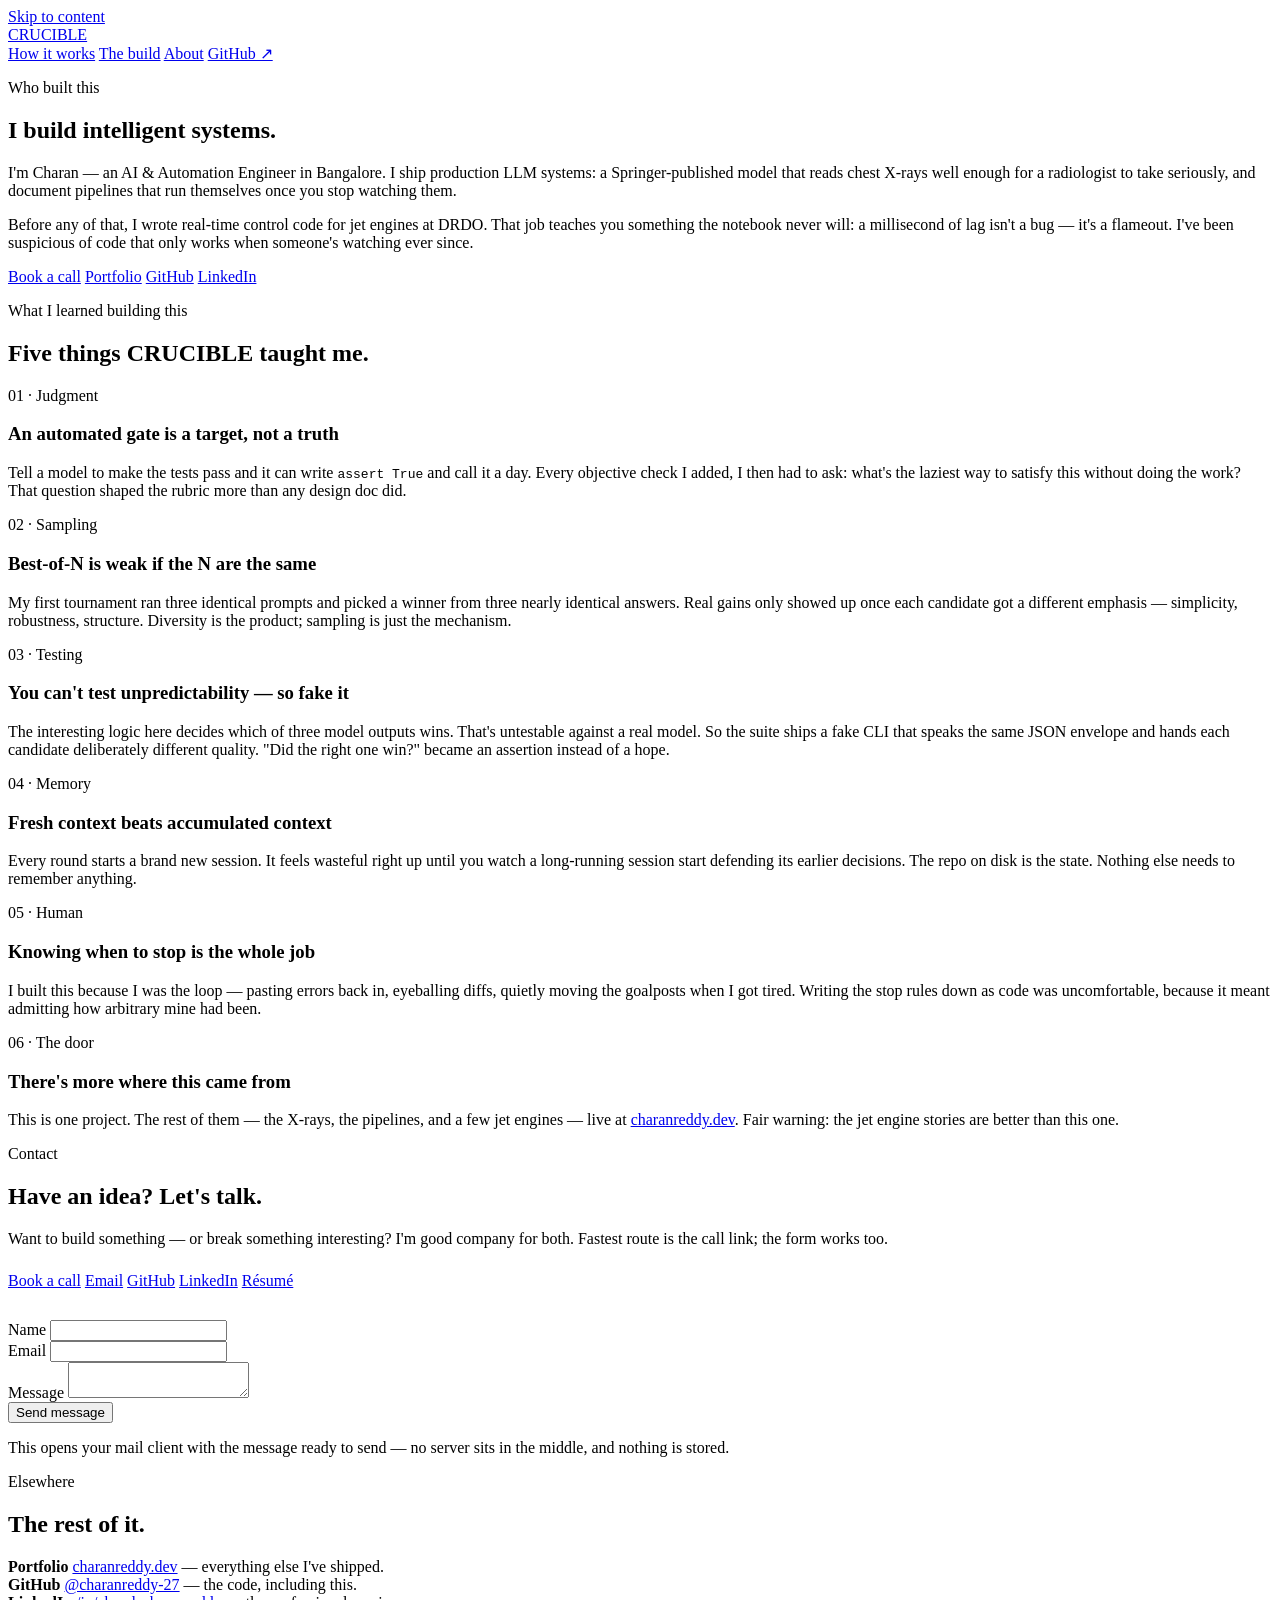
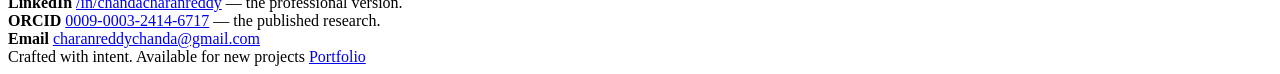
==== site/about.html @ 7d4de860 "Make the project portfolio-grade: tests, CI, docs and a site Takes CRUCIBLE from "works on my machin" ====
<!doctype html>
<html lang="en">
<head>
<meta charset="utf-8">
<meta name="viewport" content="width=device-width, initial-scale=1">
<title>About — Charan Reddy Chanda</title>
<meta name="description" content="Charan Reddy Chanda — AI &amp; Automation Engineer in Bangalore. I build intelligent systems: production LLM pipelines, a Springer-published chest X-ray model, and before that, control code for jet engines.">
<link rel="canonical" href="https://crucible.charanreddy.dev/about">
<meta property="og:type" content="profile">
<meta property="og:site_name" content="Charan Reddy Chanda">
<meta property="og:title" content="About — Charan Reddy Chanda">
<meta property="og:description" content="AI &amp; Automation Engineer in Bangalore. I build intelligent systems.">
<meta property="og:url" content="https://crucible.charanreddy.dev/about">
<meta property="og:image" content="https://crucible.charanreddy.dev/og.png">
<meta property="og:image:width" content="1200">
<meta property="og:image:height" content="630">
<meta name="twitter:card" content="summary_large_image">
<meta name="twitter:title" content="About — Charan Reddy Chanda">
<meta name="twitter:description" content="AI &amp; Automation Engineer in Bangalore. I build intelligent systems.">
<meta name="twitter:image" content="https://crucible.charanreddy.dev/og.png">
<meta name="author" content="Chanda Charan Reddy">
<meta name="theme-color" content="#0a0a0b">
<link rel="icon" href="/favicon.svg" type="image/svg+xml">
<link rel="stylesheet" href="/styles.css">
</head>
<body>
<a class="skip" href="#main">Skip to content</a>

<header class="nav">
  <div class="wrap nav-inner">
    <a class="brand" href="/"><span class="dot" aria-hidden="true"></span>CRUCIBLE</a>
    <nav class="nav-links" aria-label="Primary">
      <a href="/#how">How it works</a>
      <a href="/project">The build</a>
      <a href="/about" aria-current="page">About</a>
      <a href="https://github.com/charanreddy-27/CRUCIBLE">GitHub&nbsp;↗</a>
    </nav>
  </div>
</header>

<main id="main">

<section class="hero wrap">
  <p class="eyebrow">Who built this</p>
  <h1>I build intelligent systems.</h1>
  <p class="lead">
    I'm Charan — an AI &amp; Automation Engineer in Bangalore. I ship production
    LLM systems: a Springer-published model that reads chest X-rays well enough
    for a radiologist to take seriously, and document pipelines that run
    themselves once you stop watching them.
  </p>
  <p class="lead">
    Before any of that, I wrote real-time control code for jet engines at DRDO.
    That job teaches you something the notebook never will: a millisecond of lag
    isn't a bug — it's a flameout. I've been suspicious of code that only works
    when someone's watching ever since.
  </p>
  <div class="cta-row">
    <a class="btn btn-primary" href="https://cal.com/charanreddy-27/30min">Book a call</a>
    <a class="btn" href="https://www.charanreddy.dev">Portfolio</a>
    <a class="btn" href="https://github.com/charanreddy-27">GitHub</a>
    <a class="btn" href="https://www.linkedin.com/in/chandacharanreddy/">LinkedIn</a>
  </div>
</section>

<section class="wrap">
  <p class="eyebrow">What I learned building this</p>
  <h2>Five things CRUCIBLE taught me.</h2>

  <div class="grid grid-2">
    <div class="card">
      <span class="k">01 · Judgment</span>
      <h3>An automated gate is a target, not a truth</h3>
      <p>
        Tell a model to make the tests pass and it can write <code>assert True</code>
        and call it a day. Every objective check I added, I then had to ask: what's
        the laziest way to satisfy this without doing the work? That question shaped
        the rubric more than any design doc did.
      </p>
    </div>
    <div class="card">
      <span class="k">02 · Sampling</span>
      <h3>Best-of-N is weak if the N are the same</h3>
      <p>
        My first tournament ran three identical prompts and picked a winner from
        three nearly identical answers. Real gains only showed up once each
        candidate got a different emphasis — simplicity, robustness, structure.
        Diversity is the product; sampling is just the mechanism.
      </p>
    </div>
    <div class="card">
      <span class="k">03 · Testing</span>
      <h3>You can't test unpredictability — so fake it</h3>
      <p>
        The interesting logic here decides which of three model outputs wins. That's
        untestable against a real model. So the suite ships a fake CLI that speaks
        the same JSON envelope and hands each candidate deliberately different
        quality. "Did the right one win?" became an assertion instead of a hope.
      </p>
    </div>
    <div class="card">
      <span class="k">04 · Memory</span>
      <h3>Fresh context beats accumulated context</h3>
      <p>
        Every round starts a brand new session. It feels wasteful right up until you
        watch a long-running session start defending its earlier decisions. The repo
        on disk is the state. Nothing else needs to remember anything.
      </p>
    </div>
    <div class="card">
      <span class="k">05 · Human</span>
      <h3>Knowing when to stop is the whole job</h3>
      <p>
        I built this because I was the loop — pasting errors back in, eyeballing
        diffs, quietly moving the goalposts when I got tired. Writing the stop rules
        down as code was uncomfortable, because it meant admitting how arbitrary
        mine had been.
      </p>
    </div>
    <div class="card">
      <span class="k">06 · The door</span>
      <h3>There's more where this came from</h3>
      <p>
        This is one project. The rest of them — the X-rays, the pipelines, and a
        few jet engines — live at
        <a href="https://www.charanreddy.dev">charanreddy.dev</a>. Fair warning:
        the jet engine stories are better than this one.
      </p>
    </div>
  </div>
</section>

<section class="wrap">
  <div class="contact">
    <p class="eyebrow">Contact</p>
    <h2>Have an idea? Let's talk.</h2>
    <p class="muted" style="margin-bottom:24px">
      Want to build something — or break something interesting? I'm good company
      for both. Fastest route is the call link; the form works too.
    </p>

    <div class="cta-row" style="margin-top:0;margin-bottom:30px">
      <a class="btn btn-primary" href="https://cal.com/charanreddy-27/30min">Book a call</a>
      <a class="btn" href="mailto:charanreddychanda@gmail.com">Email</a>
      <a class="btn" href="https://github.com/charanreddy-27">GitHub</a>
      <a class="btn" href="https://www.linkedin.com/in/chandacharanreddy/">LinkedIn</a>
      <a class="btn" href="https://www.charanreddy.dev">Résumé</a>
    </div>

    <form id="contact-form">
      <div class="field">
        <label for="cf-name">Name</label>
        <input id="cf-name" name="name" type="text" required autocomplete="name">
      </div>
      <div class="field">
        <label for="cf-email">Email</label>
        <input id="cf-email" name="email" type="email" required autocomplete="email">
      </div>
      <div class="field">
        <label for="cf-msg">Message</label>
        <textarea id="cf-msg" name="message" required></textarea>
      </div>
      <button class="btn btn-primary" type="submit">Send message</button>
      <p class="form-note">
        This opens your mail client with the message ready to send — no server
        sits in the middle, and nothing is stored.
      </p>
    </form>
  </div>
</section>

<section class="wrap">
  <p class="eyebrow">Elsewhere</p>
  <h2>The rest of it.</h2>
  <div class="stack-item">
    <strong>Portfolio</strong>
    <span><a href="https://www.charanreddy.dev">charanreddy.dev</a> — everything else I've shipped.</span>
  </div>
  <div class="stack-item">
    <strong>GitHub</strong>
    <span><a href="https://github.com/charanreddy-27">@charanreddy-27</a> — the code, including this.</span>
  </div>
  <div class="stack-item">
    <strong>LinkedIn</strong>
    <span><a href="https://www.linkedin.com/in/chandacharanreddy/">/in/chandacharanreddy</a> — the professional version.</span>
  </div>
  <div class="stack-item">
    <strong>ORCID</strong>
    <span><a href="https://orcid.org/0009-0003-2414-6717">0009-0003-2414-6717</a> — the published research.</span>
  </div>
  <div class="stack-item">
    <strong>Email</strong>
    <span><a href="mailto:charanreddychanda@gmail.com">charanreddychanda@gmail.com</a></span>
  </div>
</section>

</main>

<footer>
  <div class="wrap foot-row">
    <span>Crafted with intent.</span>
    <span class="sep"></span>
    <span class="avail">Available for new projects</span>
    <a href="https://www.charanreddy.dev">Portfolio</a>
  </div>
</footer>

<script>
  // No backend on a static host, so compose a mail draft rather than pretend
  // to POST somewhere. Honest beats slick.
  document.getElementById('contact-form').addEventListener('submit', function (e) {
    e.preventDefault();
    var name = document.getElementById('cf-name').value.trim();
    var email = document.getElementById('cf-email').value.trim();
    var msg = document.getElementById('cf-msg').value.trim();
    var subject = 'Hello from ' + (name || 'the CRUCIBLE site');
    var body = msg + '\n\n— ' + name + ' (' + email + ')';
    window.location.href =
      'mailto:charanreddychanda@gmail.com?subject=' + encodeURIComponent(subject) +
      '&body=' + encodeURIComponent(body);
  });
</script>

</body>
</html>
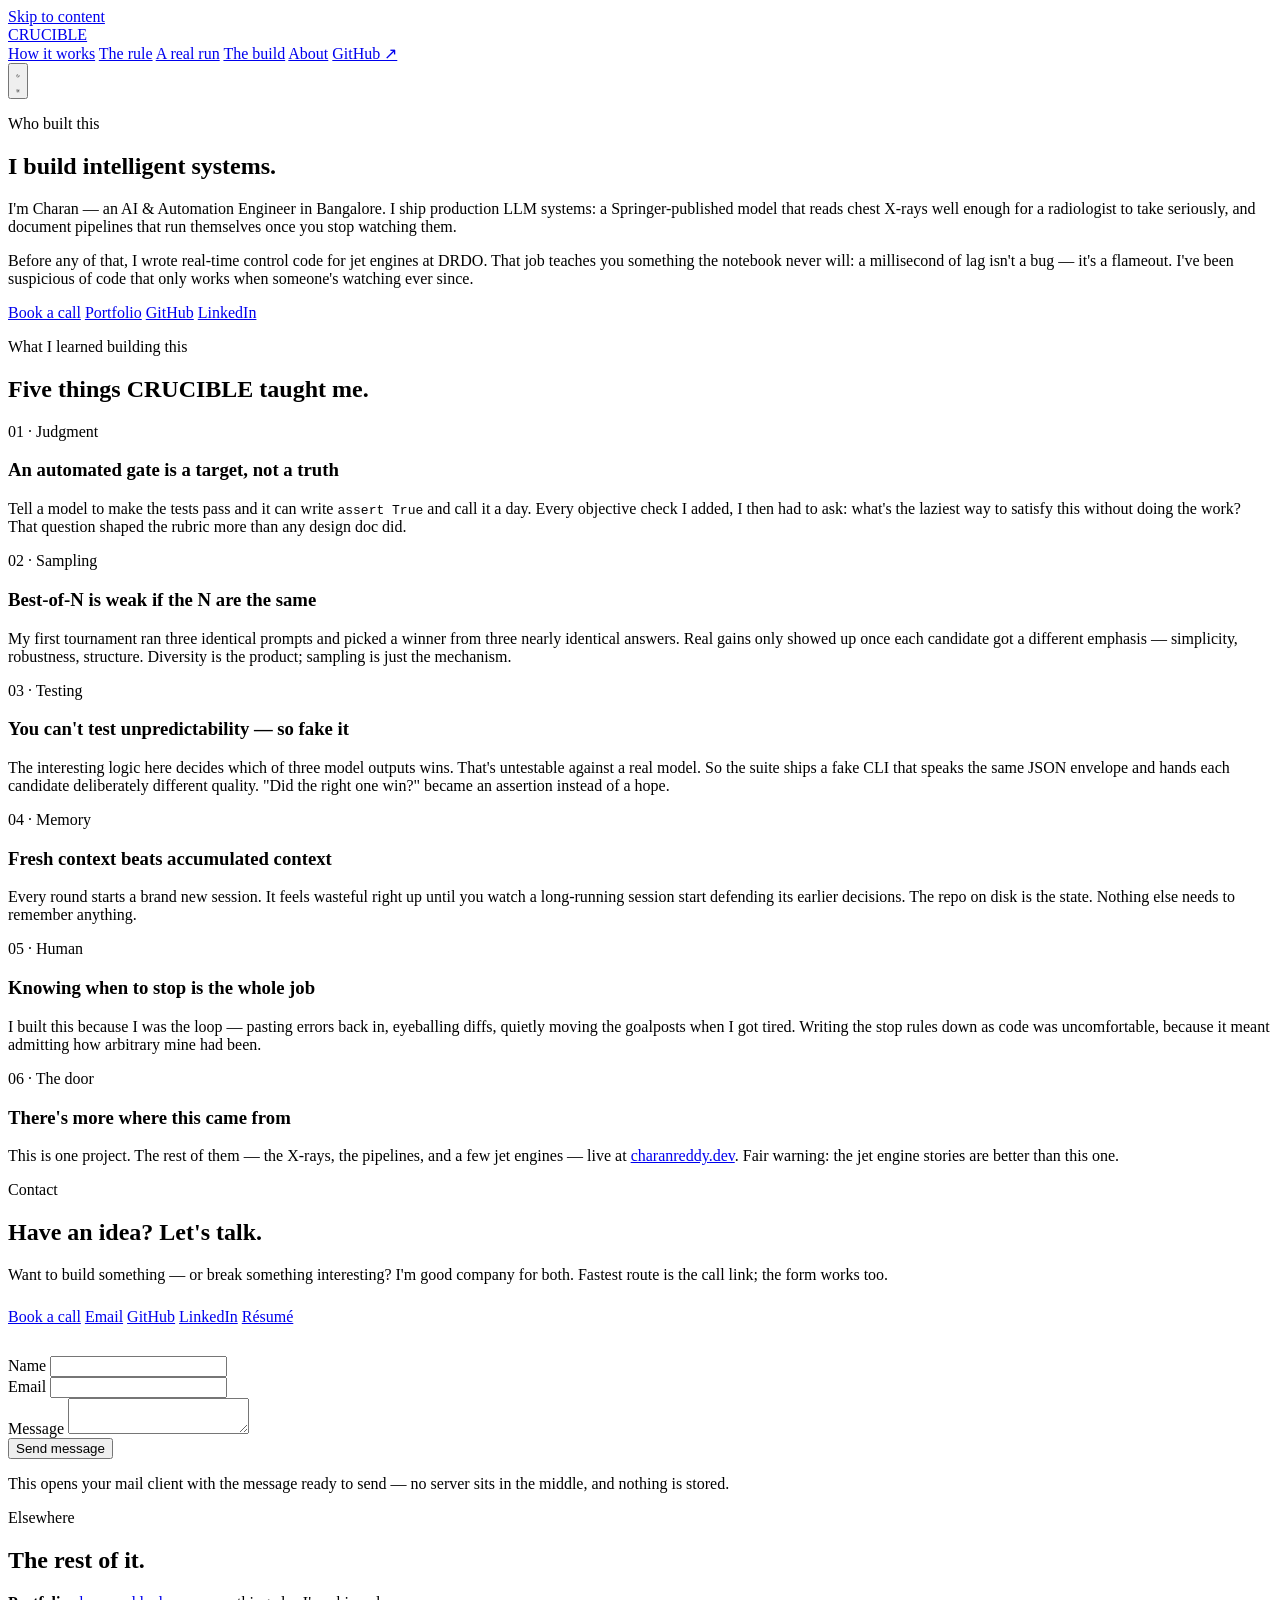
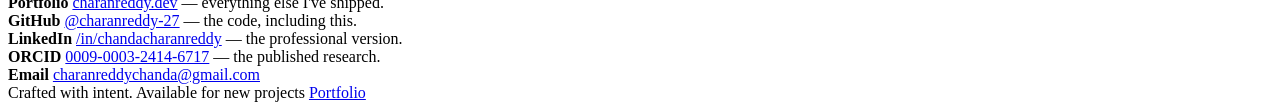
==== commit 5d18d36a: "Site: an animated arena, the weakest-link rule, and a real run report - The hero replays a real `--d" ====
--- a/site/about.html
+++ b/site/about.html
@@ -20,7 +20,11 @@
 <meta name="twitter:image" content="https://crucible.charanreddy.dev/og.png">
 <meta name="author" content="Chanda Charan Reddy">
 <meta name="theme-color" content="#0a0a0b">
+<script>(function(){var r=document.documentElement;r.className+=" js";try{var t=localStorage.getItem("crucible-theme");if(t==="light"||t==="dark")r.setAttribute("data-theme",t);}catch(e){}})();</script>
 <link rel="icon" href="/favicon.svg" type="image/svg+xml">
+<link rel="preconnect" href="https://fonts.googleapis.com">
+<link rel="preconnect" href="https://fonts.gstatic.com" crossorigin>
+<link href="https://fonts.googleapis.com/css2?family=Inter:wght@400;500;600&family=JetBrains+Mono:wght@400;600;700;800&family=Space+Grotesk:wght@500;600;700&display=swap" rel="stylesheet">
 <link rel="stylesheet" href="/styles.css">
 </head>
 <body>
@@ -31,10 +35,16 @@
     <a class="brand" href="/"><span class="dot" aria-hidden="true"></span>CRUCIBLE</a>
     <nav class="nav-links" aria-label="Primary">
       <a href="/#how">How it works</a>
+      <a href="/#weakest">The rule</a>
+      <a href="/#report">A real run</a>
       <a href="/project">The build</a>
       <a href="/about" aria-current="page">About</a>
       <a href="https://github.com/charanreddy-27/CRUCIBLE">GitHub&nbsp;↗</a>
     </nav>
+    <button class="theme-toggle" id="themeToggle" type="button" aria-label="Toggle light or dark theme">
+      <svg class="moon" viewBox="0 0 24 24" fill="none" stroke="currentColor" stroke-width="2" stroke-linecap="round" stroke-linejoin="round" aria-hidden="true"><path d="M21 12.8A9 9 0 1 1 11.2 3 7 7 0 0 0 21 12.8z"/></svg>
+      <svg class="sun" viewBox="0 0 24 24" fill="none" stroke="currentColor" stroke-width="2" stroke-linecap="round" stroke-linejoin="round" aria-hidden="true"><circle cx="12" cy="12" r="4"/><path d="M12 2v2M12 20v2M4.9 4.9l1.4 1.4M17.7 17.7l1.4 1.4M2 12h2M20 12h2M4.9 19.1l1.4-1.4M17.7 6.3l1.4-1.4"/></svg>
+    </button>
   </div>
 </header>
 
@@ -221,5 +231,6 @@
   });
 </script>
 
+<script src="/main.js" defer></script>
 </body>
 </html>
